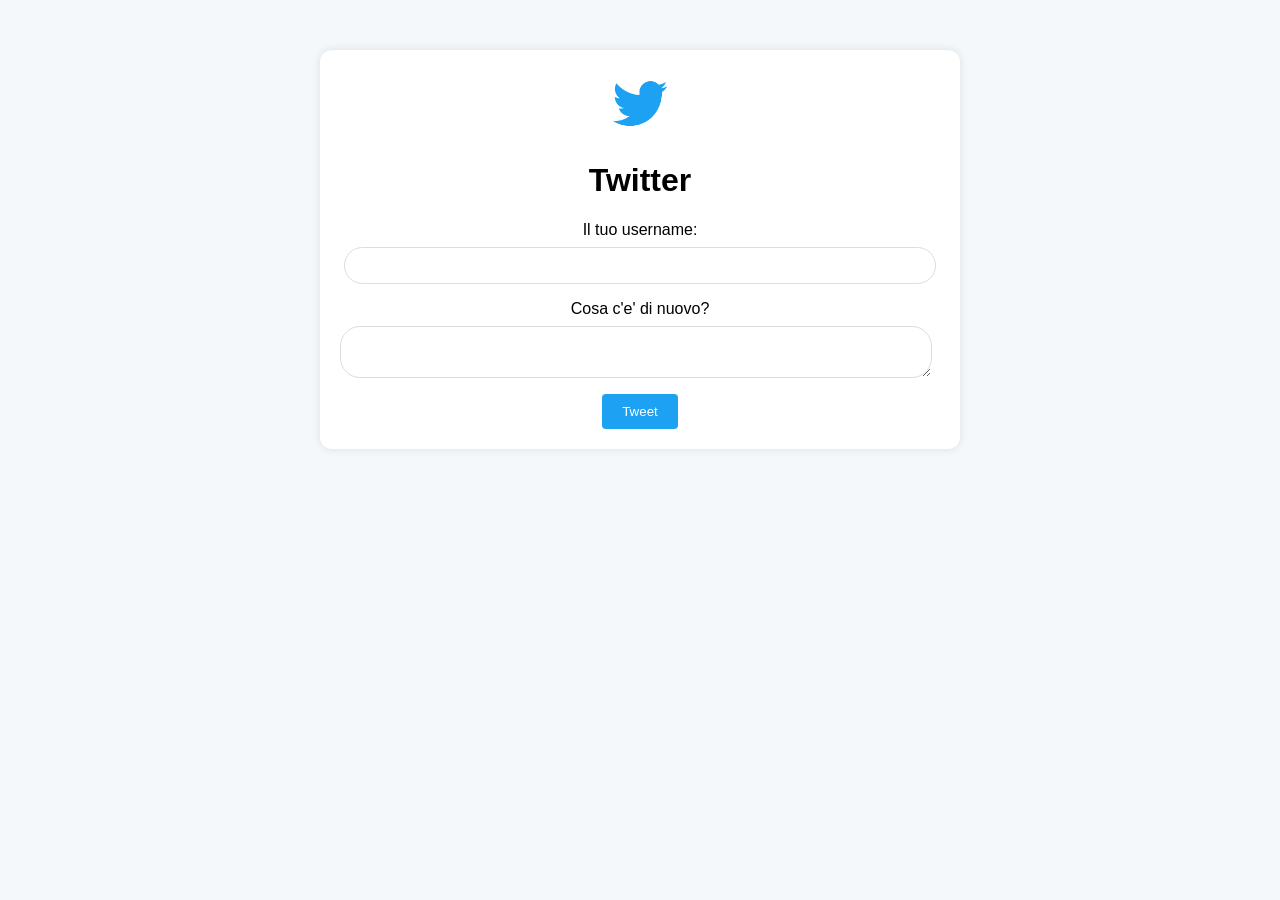
==== 02-twitter/index.html @ 57d34f62 "fix meme generator" ====
<!DOCTYPE html>
<html lang="en">

<head>
    <meta charset="utf-8" />
    <meta name="viewport" content="width=device-width, initial-scale=1" />

    <!-- Inserisci qui l'URL dell'immagine -->
    <link rel="icon" href="twitter.png" />

    <!-- Inserisci qui il titolo della pagina -->
    <title>Twitter</title>

    <!-- Il foglio di stile del sito web -->
    <link rel="stylesheet" href="style.css" />

    <!-- Il file JavaScript del sito web -->
    <script src="script.js" defer></script>
</head>

<body>
    <div class="container">
        <img src="twitter.png" class="twitter-logo">
        <h1>Twitter</h1>
        <form id="tweetForm">
            <label for="username">Il tuo username:</label>
            <input type="text" name="username" id="username" required>
            <label for="tweet">Cosa c'e' di nuovo?</label>
            <textarea name="tweet" id="tweet" required></textarea>
            <button type="submit">Tweet</button>
        </form>
    </div>

    <footer class="footer">
    </footer>

</body>

</html>
---- 02-twitter/style.css ----
body {
    font-family: Arial, Helvetica, sans-serif;
    background-color: #f5f8fa;
}

.twitter-logo {
    width: 100px;
}

label, textarea {
    display: block;
    margin-bottom: 8px;
}

input, textarea {
    width: 95%;
    padding: 10px;
    margin-bottom: 16px;
    border: 1px solid #dddddd;
    border-radius: 20px;
}

button {
    background-color: #1da1f2;
    color: white;
    padding: 10px 20px;
    border: none;
    border-radius: 4px;
    cursor: pointer;
}

button:hover {
    transform: scale(1.2);
}

.container {
    max-width: 600px;
    margin: 50px auto;
    padding: 20px;
    background-color: #ffffff;
    border-radius: 12px;
    box-shadow: 0 0 10px rgba(0, 0, 0, 0.1);
    text-align: center;
}
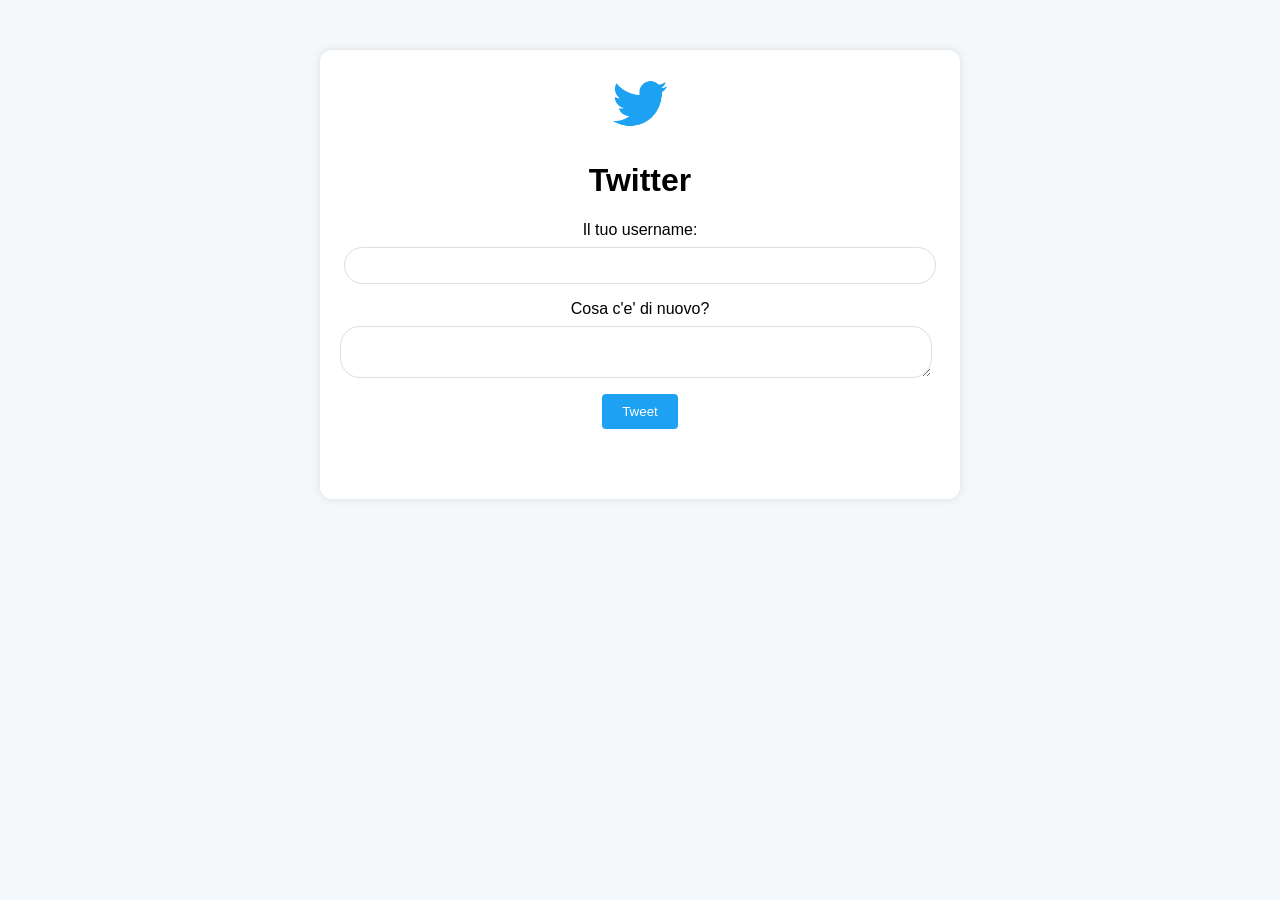
==== commit c8b74a58: "bootstrap" ====
--- a/02-twitter/index.html
+++ b/02-twitter/index.html
@@ -29,6 +29,7 @@
             <textarea name="tweet" id="tweet" required></textarea>
             <button type="submit">Tweet</button>
         </form>
+        <div id="tweets"></div>
     </div>
 
     <footer class="footer">
--- a/02-twitter/style.css
+++ b/02-twitter/style.css
@@ -42,3 +42,18 @@
     box-shadow: 0 0 10px rgba(0, 0, 0, 0.1);
     text-align: center;
 }
+
+#tweets {
+    margin-top: 50px;
+}
+
+.tweet {
+    border: 1px solid #dddddd;
+    padding: 10px;
+    border-radius: 16px;
+    margin-bottom: 16px;
+}
+
+.tweet strong {
+    color: #1da1f2
+}
